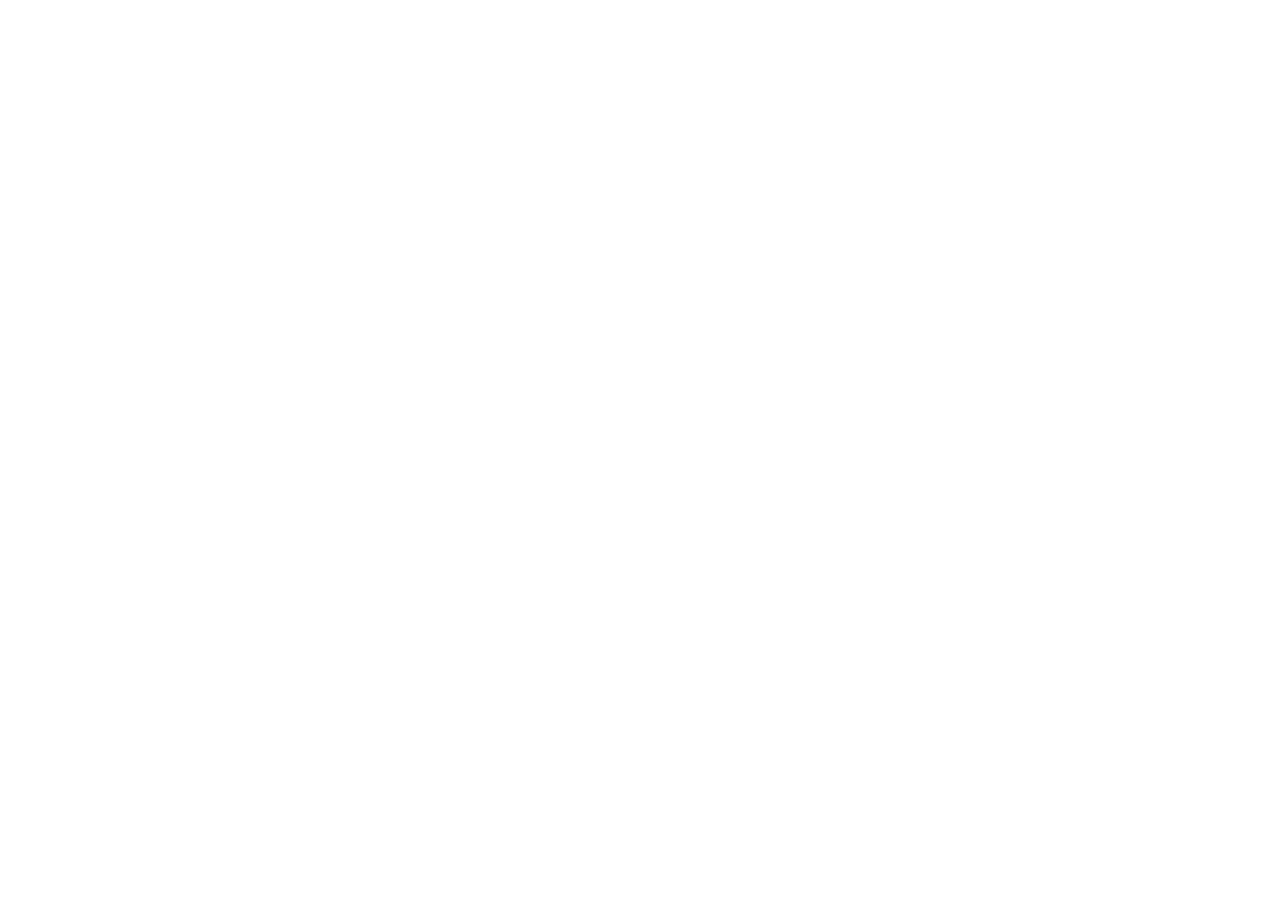
==== paintjs/index.html @ d7b32577 "paintJS" ====
<!DOCTYPE html>
<html lang="ko">

<head>
    <meta charset="UTF-8">
    <meta http-equiv="X-UA-Compatible" content="IE=edge">
    <meta name="viewport" content="width=device-width, initial-scale=1.0">
    <title>paint JS</title>
    <link rel="stylesheet" href="style.css">
</head>

<body>
    <canvas></canvas>
    <script src="app.js"></script>
</body>

</html>
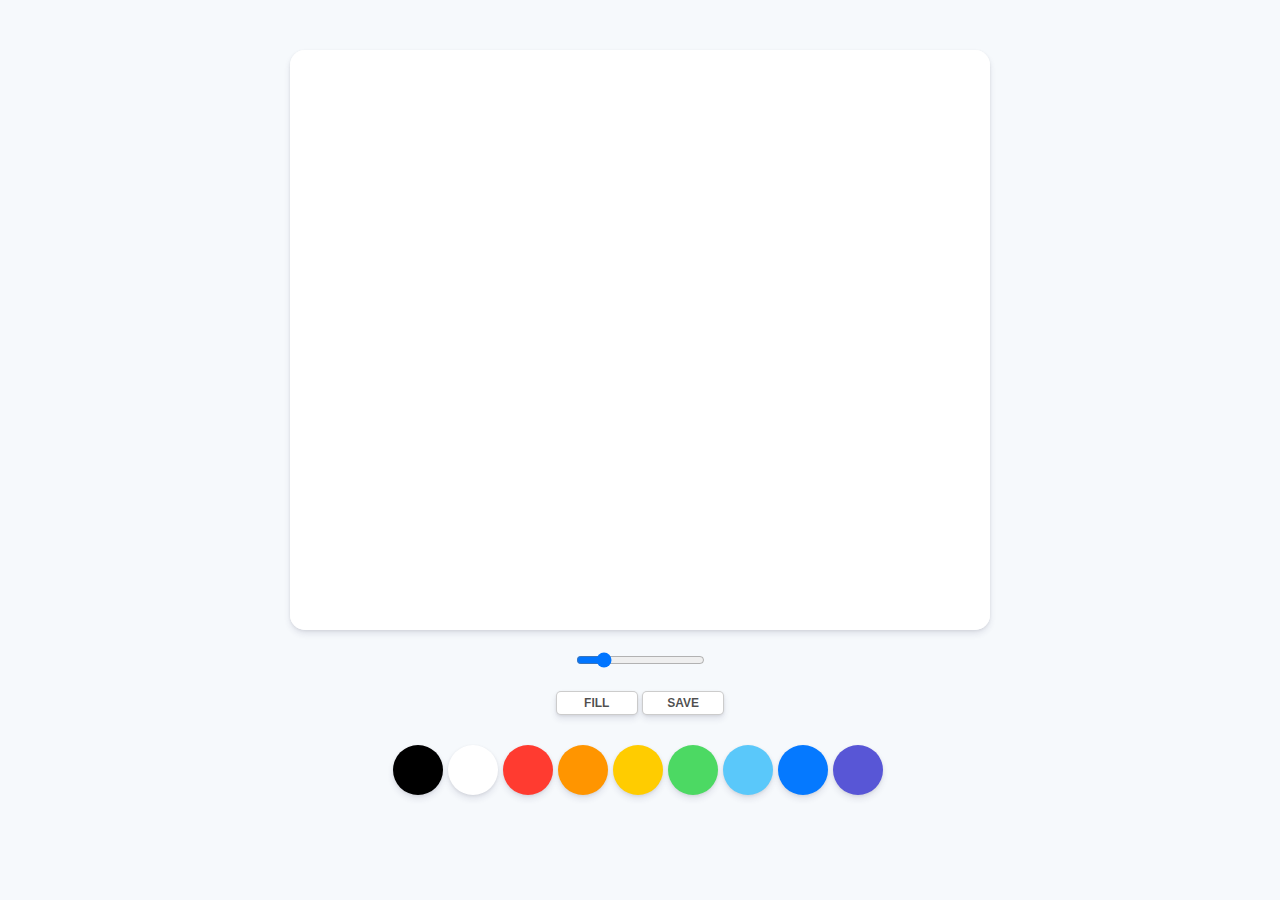
==== commit 4e03b17f: "PaintJS" ====
--- a/paintjs/index.html
+++ b/paintjs/index.html
@@ -5,12 +5,33 @@
     <meta charset="UTF-8">
     <meta http-equiv="X-UA-Compatible" content="IE=edge">
     <meta name="viewport" content="width=device-width, initial-scale=1.0">
-    <title>paint JS</title>
+    <title>paintJS</title>
     <link rel="stylesheet" href="style.css">
 </head>
 
 <body>
-    <canvas></canvas>
+    <canvas id="jsCanvas" class="canvas"></canvas>
+    <div class="controls">
+        <div class="controls_range">
+            <input type="range" id="jsRange" min="0.1" max="5.0" value="1" step="0.1">
+        </div>
+        <div class="controls_btns">
+            <button id="jsMode">Fill</button>
+            <button id="jsSave">Save</button>
+        </div>
+        <div class="controls_colors" id="jsColors">
+            <div class="controls_color jsColor" style="background-color: black;"></div>
+            <div class="controls_color jsColor" style="background-color: white;"></div>
+            <div class="controls_color jsColor" style="background-color: #ff3b30;"></div>
+            <div class="controls_color jsColor" style="background-color: #ff9500;"></div>
+            <div class="controls_color jsColor" style="background-color: #ffcc00;"></div>
+            <div class="controls_color jsColor" style="background-color: #4cd963;"></div>
+            <div class="controls_color jsColor" style="background-color: #5ac8fa;"></div>
+            <div class="controls_color jsColor" style="background-color: #0579ff;"></div>
+            <div class="controls_color jsColor" style="background-color: #5856d6;"></div>
+        </div>
+    </div>
+
     <script src="app.js"></script>
 </body>
 
--- a/paintjs/style.css
+++ b/paintjs/style.css
@@ -0,0 +1,64 @@
+@import "reset.css";
+body {
+    background-color: #f6f9fc;
+    font-family: -apple-system, BlinkMacSystemFont, 'Segoe UI', Roboto, Oxygen, Ubuntu, Cantarell, 'Open Sans', 'Helvetica Neue', sans-serif;
+    display: flex;
+    flex-direction: column;
+    align-items: center;
+    padding: 50px 0px;
+}
+
+.canvas {
+    width: 700px;
+    height: 580px;
+    background-color: white;
+    border-radius: 15px;
+    box-shadow: 0 4px 6px rgba(50, 50, 93, 0.11), 0 1px 3px rgba(0, 0, 0, 0.08);
+}
+
+.controls {
+    margin-top: 20px;
+    display: flex;
+    flex-direction: column;
+    align-items: center;
+}
+
+.controls .controls_colors {
+    display: flex;
+}
+
+.controls_colors .controls_color {
+    width: 50px;
+    height: 50px;
+    box-shadow: 0 4px 6px rgba(50, 50, 93, 0.11), 0 1px 3px rgba(0, 0, 0, 0.08);
+    margin-right: 5px;
+    border-radius: 50%;
+}
+
+.controls .controls_btns {
+    margin-bottom: 30px;
+}
+
+.controls_btns button {
+    all: unset;
+    cursor: pointer;
+    background-color: white;
+    padding: 5px 0px; 
+    width: 80px;
+    text-align: center;
+    border-radius: 5px;
+    box-shadow: 0 4px 6px rgba(50, 50, 93, 0.11), 0 1px 3px rgba(0, 0, 0, 0.08);
+    border: 1px solid rgba(0, 0, 0, 0.2);
+    color: rgba(0, 0, 0, 0.7);
+    text-transform: uppercase;
+    font-weight: 600;
+    font-size: 12px;
+}
+
+.controls_btns button:active {
+    transform: scale(0.98);
+}
+
+.controls .controls_range {
+    margin-bottom: 20px;
+}